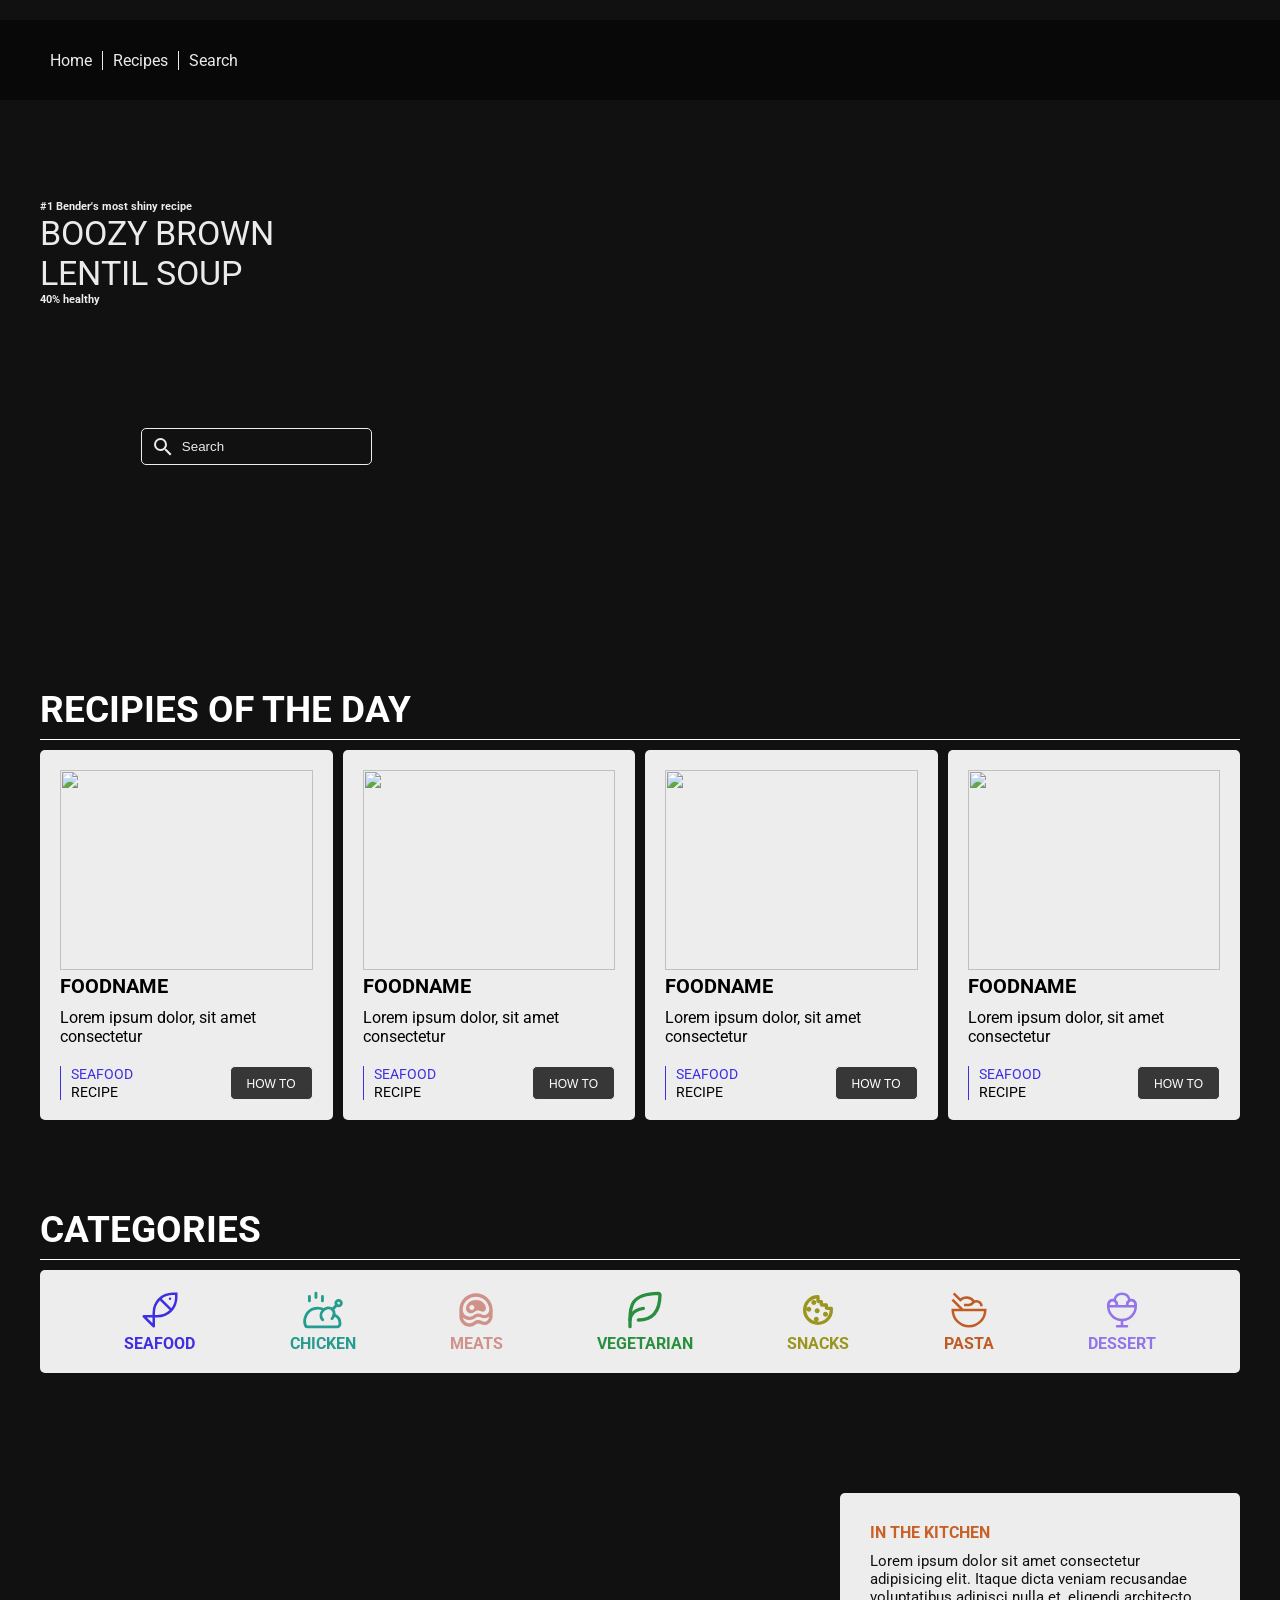
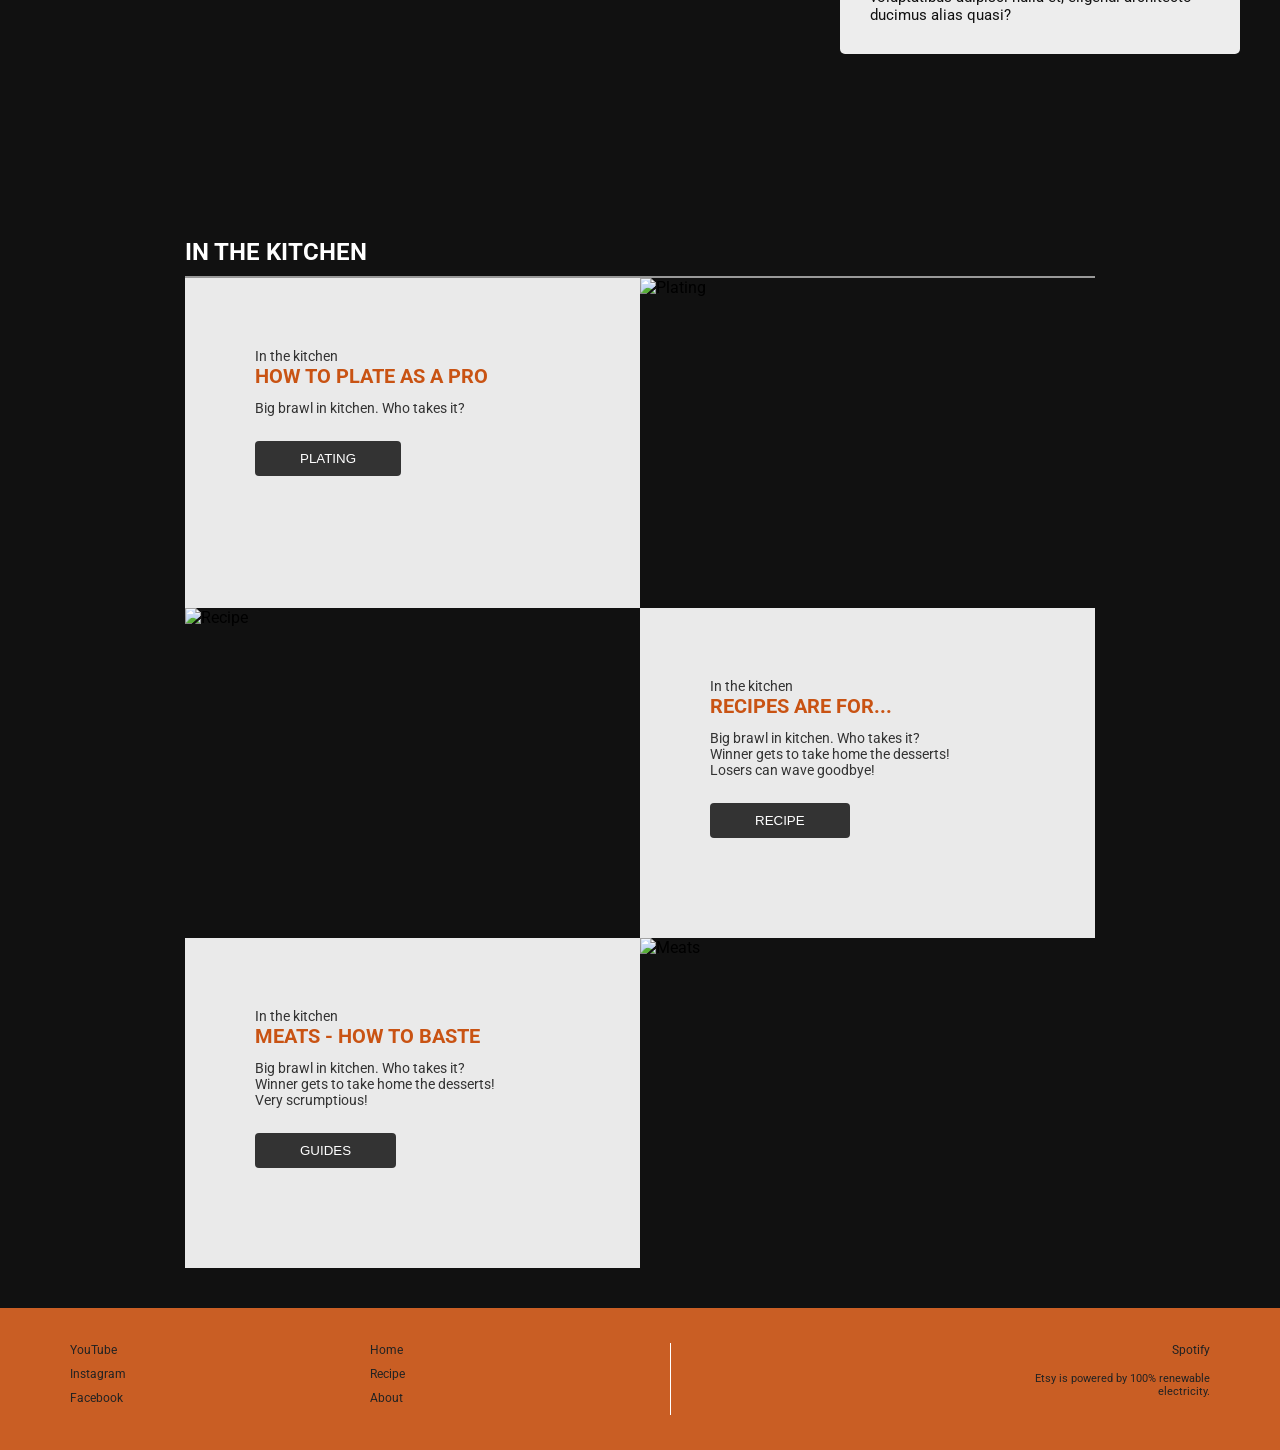
==== index.html @ 0a05d09a "Initial commit" ====
<!doctype html>
<html lang="en">

<head>
  <meta charset="UTF-8" />
  <meta name="viewport" content="width=device-width, initial-scale=1.0" />
  <title>Document</title>
  <link rel="stylesheet" href="./css/style.css" />
  <script src="https://code.iconify.design/iconify-icon/3.0.0/iconify-icon.min.js"></script>
</head>

<body>
  <div class="container">
    <!-- Navigation -->
    <nav class="navigation">
      <div class="menu-container">
        <ul>
          <li><a href="index.html">Home</a></li>
          <li><a href="#">Recipes</a></li>
          <li><a href="#">Search</a></li>
        </ul>
      </div>
    </nav>

    <!-- Hero -->
    <section class="hero">
      <div class="hero-container">
        <div class="hero-text">
          <h6>#1 Bender's most shiny recipe</h6>
          <h4>Boozy brown</h4>
          <h4>Lentil Soup</h4>
          <h6>40% healthy</h6>
        </div>

        <div class="hero-search">
          <div class="search-box">
            <span class="iconify search-icon" data-icon="#">
              <svg xmlns="http://www.w3.org/2000/svg" width="1em" height="1em" viewBox="0 0 24 24">
                <path d="M0 0h24v24H0z" fill="none" />
                <path fill="currentColor"
                  d="M9.5 3A6.5 6.5 0 0 1 16 9.5c0 1.61-.59 3.09-1.56 4.23l.27.27h.79l5 5l-1.5 1.5l-5-5v-.79l-.27-.27A6.52 6.52 0 0 1 9.5 16A6.5 6.5 0 0 1 3 9.5A6.5 6.5 0 0 1 9.5 3m0 2C7 5 5 7 5 9.5S7 14 9.5 14S14 12 14 9.5S12 5 9.5 5" />
              </svg>
            </span>
            <input type="text" class="search-input" placeholder="Search" />
          </div>
        </div>
      </div>
    </section>

    <!-- Todays recipe section -->
    <section class="todays_recipes">

      <div class="todays_recipes_headline">Recipies of the day</div>
      <div class="todays_recipes_content">
        <div class="todays_recipes_content_block">
          <div class="todays_recipes_content_block_image">
            <img src="https://picsum.photos/300/175" alt="">

          </div>
          <div class="todays_recipes_cotent_block_text">
            <div class="todays_recipes_content_block_text_top">
              <h5>FoodName</h5>
              <p>Lorem ipsum dolor, sit amet consectetur</p>
            </div>

            <div class="todays_recipes_content_block_text_bottom">
              <div data-category="seafood" class="todays_recipes_content_bottom_area">
                <div class="todays_recipes_content_bottom_area_left">
                  <p data-category="seafood" id="category-color">Seafood</p>
                  <p>Recipe</p>
                </div>
                <div class="todays_recipes_content_bottom_area_right">
                  <div class="todays_recipes_content_bottom_area_right_button">
                    <button>
                      <a href="#">How to</a>
                    </button>
                  </div>
                </div>
              </div>
            </div>

          </div>
        </div>

        <div class="todays_recipes_content_block">
          <div class="todays_recipes_content_block_image">
            <img src="https://picsum.photos/300/175" alt="">

          </div>
          <div class="todays_recipes_cotent_block_text">
            <div class="todays_recipes_content_block_text_top">
              <h5>FoodName</h5>
              <p>Lorem ipsum dolor, sit amet consectetur</p>
            </div>

            <div class="todays_recipes_content_block_text_bottom">
              <div data-category="seafood" class="todays_recipes_content_bottom_area">
                <div class="todays_recipes_content_bottom_area_left">
                  <p data-category="seafood" id="category-color">Seafood</p>
                  <p>Recipe</p>
                </div>
                <div class="todays_recipes_content_bottom_area_right">
                  <div class="todays_recipes_content_bottom_area_right_button">
                    <button>
                      <a href="#">How to</a>
                    </button>
                  </div>
                </div>
              </div>
            </div>

          </div>
        </div>

        <div class="todays_recipes_content_block">
          <div class="todays_recipes_content_block_image">
            <img src="https://picsum.photos/300/175" alt="">

          </div>
          <div class="todays_recipes_cotent_block_text">
            <div class="todays_recipes_content_block_text_top">
              <h5>FoodName</h5>
              <p>Lorem ipsum dolor, sit amet consectetur</p>
            </div>

            <div class="todays_recipes_content_block_text_bottom">
              <div data-category="seafood" class="todays_recipes_content_bottom_area">
                <div class="todays_recipes_content_bottom_area_left">
                  <p data-category="seafood" id="category-color">Seafood</p>
                  <p>Recipe</p>
                </div>
                <div class="todays_recipes_content_bottom_area_right">
                  <div class="todays_recipes_content_bottom_area_right_button">
                    <button>
                      <a href="#">How to</a>
                    </button>
                  </div>
                </div>
              </div>
            </div>

          </div>
        </div>

        <div class="todays_recipes_content_block">
          <div class="todays_recipes_content_block_image">
            <img src="https://picsum.photos/300/175" alt="">

          </div>
          <div class="todays_recipes_cotent_block_text">
            <div class="todays_recipes_content_block_text_top">
              <h5>FoodName</h5>
              <p>Lorem ipsum dolor, sit amet consectetur</p>
            </div>

            <div class="todays_recipes_content_block_text_bottom">
              <div data-category="seafood" class="todays_recipes_content_bottom_area">
                <div class="todays_recipes_content_bottom_area_left">
                  <p data-category="seafood" id="category-color">Seafood</p>
                  <p>Recipe</p>
                </div>
                <div class="todays_recipes_content_bottom_area_right">
                  <div class="todays_recipes_content_bottom_area_right_button">
                    <button>
                      <a href="#">How to</a>
                    </button>
                  </div>
                </div>
              </div>
            </div>

          </div>
        </div>

      </div>


    </section>

    <!-- Categories section -->
    <section class="categories">
      <div class="todays_recipes_headline">Categories</div>
      <div class="categories_content">
        <div class="categories_content_block">
          <span data-category="seafood" class="iconify">
            <svg xmlns="http://www.w3.org/2000/svg" width="1em" height="1em" viewBox="0 0 32 32">
              <path d="M0 0h32v32H0z" fill="none" />
              <circle cx="24" cy="7" r="1" fill="currentColor" />
              <path fill="currentColor"
                d="M26 2a16.02 16.02 0 0 0-16 16v2H3a1 1 0 0 0-.707 1.707l8 8A1 1 0 0 0 12 29v-7h2A16.02 16.02 0 0 0 30 6V2ZM10 26.586L5.414 22H10ZM12 20v-2a13.94 13.94 0 0 1 3.908-9.678l7.77 7.77A13.94 13.94 0 0 1 14 20ZM28 6a13.9 13.9 0 0 1-2.98 8.606L17.395 6.98A13.9 13.9 0 0 1 26 4h2Z" />
            </svg>

          </span>
          <p data-category="seafood">Seafood</p>
        </div>

         <div class="categories_content_block">
          <span data-category="chicken" class="iconify">
            <svg xmlns="http://www.w3.org/2000/svg" width="1em" height="1em" viewBox="0 0 14 14">
	<path d="M0 0h14v14H0z" fill="none" />
	<g fill="none" stroke="currentColor" stroke-linecap="round">
		<path stroke-linejoin="round" d="M2.243 2.246v1.562m4.563-1.562v1.562M4.525 1.083v1.562" />
		<path d="M11.509 4.602a.955.955 0 1 0 1.91 0a.955.955 0 1 0-1.91 0" />
		<path stroke-linejoin="round" d="m10.841 8.677l.212.093c1.48.7 1.889 1.606 1.889 2.85v.298a1 1 0 0 1-1 1H1.64c-.327 0-.634-.161-.76-.463c-.277-.669-.599-2.013.238-3.685c1.21-2.416 4.187-2.947 6.094-1.947l.09.046" />
		<path d="M10.158 10.006c.928-1.018.976-2.485.108-3.275s-2.323-.605-3.25.413c-.843.925-.96 2.219-.325 3.04q.097.127.217.235" />
		<path stroke-linejoin="round" d="M11.806 5.296L10.32 6.781" />
	</g>
</svg>

          </span>
          <p data-category="chicken">chicken</p>
        </div>
         <div class="categories_content_block">
          <span data-category="meats" class="iconify">
            <svg xmlns="http://www.w3.org/2000/svg" width="1em" height="1em" viewBox="0 0 24 24">
	<path d="M0 0h24v24H0z" fill="none" />
	<path fill="currentColor" d="M21.97 12.01c.02-.27.02-.55 0-.82C21.55 6.04 17.18 2 12 2s-9.45 3.88-9.95 9.02c-.04.44-.04.87 0 1.3v2.7c-.33 3.41 1.89 6.45 5.05 6.91a6 6 0 0 0 4.71-1.28c.8-.66 1.89-.75 2.84-.24c.73.39 1.56.55 2.38.59c1.27 0 2.48-.56 3.41-1.56c1.1-1.2 1.68-2.88 1.55-4.43l.03-3h-.03ZM12 4c4.14 0 7.64 3.23 7.97 7.35c.08 1-.26 2.02-.91 2.72c-.39.42-1.06.93-2.06.93c-.53.04-.98-.12-1.42-.36c-1.67-.9-3.61-.72-5.05.45c-.88.72-2 1.03-3.14.86c-1.82-.27-3.16-1.86-3.34-3.8v-.98a7.97 7.97 0 0 1 7.96-7.18Zm5.01 15c-.5 0-.98-.12-1.42-.36c-1.67-.9-3.61-.73-5.05.45c-.88.72-2 1.02-3.14.86c-1.68-.25-2.95-1.64-3.27-3.43c.82.74 1.84 1.24 2.98 1.41a6 6 0 0 0 4.71-1.28c.8-.66 1.89-.75 2.84-.24c.73.39 1.56.57 2.38.59c1.07 0 2.08-.38 2.92-1.04c-.12.79-.46 1.55-.99 2.12c-.38.42-1.03.92-1.94.92Z" />
	<path fill="currentColor" d="M8.82 14c1.18 0 1.73-.48 2.43-.97c.76-.53 1.89-.91 2.75-.51c.38.17 1.54.51 2 .51c1 0 2.12-.89 1.99-2.29C17.74 8.09 15.15 6 12 6s-5.68 2.04-5.98 4.66c-.18 1.59.95 3.34 2.8 3.34m.68-5c.83 0 1.5.67 1.5 1.5S10.33 12 9.5 12S8 11.33 8 10.5S8.67 9 9.5 9" />
</svg>
          </span>
          <p data-category="meats">meats</p>
        </div>



         <div class="categories_content_block">
          <span data-category="vegetarian" class="iconify">
            <svg xmlns="http://www.w3.org/2000/svg" width="1em" height="1em" viewBox="0 0 24 24">
	<path d="M0 0h24v24H0z" fill="none" />
	<g fill="none" stroke="currentColor" stroke-linecap="round" stroke-linejoin="round" stroke-width="2">
		<path d="M8 18C19.955 18 20.917 7.83 20.994 2.997a.983.983 0 0 0-1.006-.988C3 2.321 3 10.557 3 18v4" />
		<path d="M3 18s0-6 8-7" />
	</g>
</svg>
          </span>
          <p data-category="vegetarian">vegetarian</p>
        </div>


         <div class="categories_content_block">
          <span data-category="snacks" class="iconify">
            <svg xmlns="http://www.w3.org/2000/svg" width="1em" height="1em" viewBox="0 0 24 24">
	<path d="M0 0h24v24H0z" fill="none" />
	<path fill="currentColor" d="M20.87 10.5C20.6 10 20 10 20 10h-2V9c0-1-1-1-1-1h-2V7c0-1-1-1-1-1h-1V4c0-1-1-1-1-1a9 9 0 1 0 9 9c0-.5-.04-1-.13-1.5m-9.55 8.46c.68-.14 1.18-.74 1.18-1.46c0-.83-.67-1.5-1.5-1.5a1.498 1.498 0 0 0-.84 2.74c-2.62-.7-4.66-2.93-5.07-5.62C5 12.61 5 12.11 5 11.62c.07.77.71 1.38 1.5 1.38c.83 0 1.5-.67 1.5-1.5S7.33 10 6.5 10c-.68 0-1.25.46-1.43 1.08C5.47 8 7.91 5.5 11 5.07V6.5c0 .83.67 1.5 1.5 1.5h.5v.5c0 .83.67 1.5 1.5 1.5H16v.5c0 .83.67 1.5 1.5 1.5H19c0 4.08-3.5 7.36-7.68 6.96M9.5 9C8.67 9 8 8.33 8 7.5S8.67 6 9.5 6s1.5.67 1.5 1.5S10.33 9 9.5 9m3.5 3.5c0 .83-.67 1.5-1.5 1.5s-1.5-.67-1.5-1.5s.67-1.5 1.5-1.5s1.5.67 1.5 1.5m5 2c0 .83-.67 1.5-1.5 1.5s-1.5-.67-1.5-1.5s.67-1.5 1.5-1.5s1.5.67 1.5 1.5" />
</svg>

          </span>
          <p data-category="snacks">snacks</p>
        </div>
         <div class="categories_content_block">
          <span data-category="pasta" class="iconify">
            <svg xmlns="http://www.w3.org/2000/svg" width="1em" height="1em" viewBox="0 0 32 32">
	<path d="M0 0h32v32H0z" fill="none" />
	<path fill="currentColor" d="m11.414 15l-8-8L2 8.414L8.586 15H2v1a14 14 0 0 0 28 0v-1ZM16 28A12.017 12.017 0 0 1 4.042 17h23.917A12.017 12.017 0 0 1 16 28" />
	<path fill="currentColor" d="M22 8a5 5 0 0 0-1.57.255A8.02 8.02 0 0 0 14 5a7.94 7.94 0 0 0-4.906 1.68L4.414 2L3 3.414l6.05 6.05l.707-.707A5.96 5.96 0 0 1 14 7a6.02 6.02 0 0 1 4.688 2.264a5 5 0 0 0-.59.61A2.99 2.99 0 0 1 15.754 11H12v2h3.754a4.98 4.98 0 0 0 3.904-1.874A3 3 0 0 1 25 13h2a5.006 5.006 0 0 0-5-5" />
</svg>
          </span>
          <p data-category="pasta">pasta</p>
        </div>


         <div class="categories_content_block">
          <span data-category="desserts"class="iconify">
            <svg xmlns="http://www.w3.org/2000/svg" width="1em" height="1em" viewBox="0 0 1024 1024">
	<path d="M0 0h1024v1024H0z" fill="none" />
	<path fill="currentColor" d="M128 416v-48a144 144 0 0 1 168.6-141.9a224.1 224.1 0 0 1 430.8 0A144 144 0 0 1 896 368v48a384 384 0 0 1-352 382.7V896h-64v-97.3A384 384 0 0 1 128 416m287.1-32h193.8a144 144 0 0 1 58.9-132.8a160 160 0 0 0-311.6 0A144 144 0 0 1 415.1 384m-72.9 0a72 72 0 1 0-140.5 0zm339.6 0h140.4a72 72 0 1 0-140.5 0zM512 736a320 320 0 0 0 318.4-288H193.6A320 320 0 0 0 512 736M384 896h256a32 32 0 1 1 0 64H384a32 32 0 1 1 0-64" />
</svg>

          </span>
          <p data-category="desserts" >dessert</p>
        </div>
      </div>


    </section>

    <!-- Image section -->
    <section class="image_section">
      <div class="image_section_controller">
        <div class="image_section_box">
          <h4>In the kitchen</h4>
          <p>Lorem ipsum dolor sit amet consectetur adipisicing elit. Itaque dicta veniam recusandae voluptatibus adipisci nulla et, eligendi architecto ducimus alias quasi?</p>
        </div>

      </div>

    </section>

    <!-- Content area -->
    <section class="content-area">

    </section>

    <!-- Footer -->
  </div>
</body>

<section class="kitchen">
  <h1>IN THE KITCHEN</h1>

  <div class="kitchen-grid">
    <div class="kitchen-text">
      <p>In the kitchen</p>
      <h2>HOW TO PLATE AS A PRO</h2>
      <p>Big brawl in kitchen. Who takes it?</p>
      <button>PLATING</button>
    </div>

    <div class="kitchen-image">
      <img src="https://picsum.photos/600/400" alt="Plating">
    </div>
  </div>

<div class="kitchen-grid">

  <div class="kitchen-image">
    <img src="https://picsum.photos/600/400?random=2" alt="Recipe">
  </div>

  <div class="kitchen-text">
    <p>In the kitchen</p>
    <h2>RECIPES ARE FOR...</h2>
    <p>
      Big brawl in kitchen. Who takes it?<br>
      Winner gets to take home the desserts!<br>
      Losers can wave goodbye!
    </p>
    <button>RECIPE</button>
  </div>

</div>

<div class="kitchen-grid">

  <div class="kitchen-text">
    <p>In the kitchen</p>
    <h2>MEATS - HOW TO BASTE</h2>
    <p>
      Big brawl in kitchen. Who takes it?<br>
      Winner gets to take home the desserts!<br>
      Very scrumptious!
    </p>
    <button>GUIDES</button>
  </div>

  <div class="kitchen-image">
    <img src="https://picsum.photos/600/400?random=3" alt="Meats">
  </div>

</div>

 </section>

<footer class="footer">

  <div class="footer-social">
    <p class="social-link">
  <iconify-icon icon="ant-design:youtube-outlined"></iconify-icon>
  YouTube
</p>
  <p class="social-link">
  <iconify-icon icon="ant-design:instagram-outlined"></iconify-icon>
  <span>Instagram</span>
</p>
  <p class="social-link">
  <iconify-icon icon="ant-design:facebook-outlined"></iconify-icon>
  <span>Facebook</span>
</p>
  </div>

  <div class="footer-menu">
    <p>Home</p>
    <p>Recipe</p>
    <p>About</p>
  </div>

<div class="footer-info">

  <p class="spotify-link">
    <iconify-icon icon="ant-design:spotify-outlined"></iconify-icon>
    <span>Spotify</span>
  </p>

  <div class="footer-energy">
    <iconify-icon icon="bi:recycle"></iconify-icon>
    <p>Etsy is powered by 100% renewable electricity.</p>
  </div>

</div>

</footer>
 
</html>
---- css/style.css ----
/* Robot Font */
@import url('https://fonts.googleapis.com/css2?family=Inter:ital,opsz,wght@0,14..32,100..900;1,14..32,100..900&family=Roboto:ital,wght@0,100..900;1,100..900&display=swap');

:root {
    /* Dimensions */
    --width-full: 100%;
    --width-12col: 1200px;

    /* Grid settings */
    --grid-gap: 10px;
    --padding-default: 20px;


    /* Colors */
    --bg-color-nav: #00000088;
    --bg-color-light: #ededed;
    --bg-color-dark: #111;
    --primary-color: #C96126;
    --color-white: #fff;
    --color-dark: #373737;
    --color-light: #ebebeb;

    /* Color swatch categories */
    --category-seafood: #3e30e2;
    --category-chicken: #249c8e;
    --category-meats: #d09189;
    --category-vegetarian: #298f3f;
    --category-snacks: #9a951e;
    --category-pasta: #bf5b23;
    --category-desserts: #9374eb;

}

/*Data-category attributes*/ 
div[data-category= "seafood"]{
    border-left: 1px solid var(--category-seafood)
}

p[data-category= "seafood"]{
    color: var(--category-seafood)
}

span[data-category= "seafood"]{
    color: var(--category-seafood);
}       

div[data-category= "chicken"]{
    border-left: 1px solid var(--category-chicken);
}

p[data-category= "chicken"]{
    color: var(--category-chicken);
}

span[data-category= "chicken"]{
    color: var(--category-chicken);
}

div[data-category= "meats"]{
    border-left: 1px solid var(--category-meats);
}

p[data-category= "meats"]{
    color: var(--category-meats);
}

span[data-category= "meats"]{
    color: var(--category-meats);
}

div[data-category= "vegetarian"]{
    border-left: 1px solid var(--category-vegetarian);
}

p[data-category= "vegetarian"]{
    color: var(--category-vegetarian);
}

span[data-category= "vegetarian"]{
    color: var(--category-vegetarian);
}

div[data-category= "snacks"]{
    border-left: 1px solid var(--category-snacks);
}

p[data-category= "snacks"]{
    color: var(--category-snacks);
}

span[data-category= "snacks"]{
    color: var(--category-snacks);
}

div[data-category= "pasta"]{
    border-left: 1px solid var(--category-pasta);
}

p[data-category= "pasta"]{
    color: var(--category-pasta);
}

span[data-category= "pasta"]{
    color: var(--category-pasta);
}

div[data-category= "desserts"]{
    border-left: 1px solid var(--category-desserts);
}

p[data-category= "desserts"]{
    color: var(--category-desserts);
}

span[data-category= "desserts"]{
    color: var(--category-desserts);
}

* {
    margin: 0;
    padding: 0;
    box-sizing: border-box;
}

body {
    background-color: var(--bg-color-dark);
    width: var(--width-full);
    font-family: "Roboto", sans-serif;
    height: 100%;
    position: relative;
}

.container {
    display: grid;
    width: var(--width-full);
    grid-template-rows: auto;
    gap: var(--grid-gap);
}

.navigation,
.hero,
.image-section,
.footer {
    width: var(--width-full);
}

.todays_recipes,
.categories,
.content-area {
    width: var(--width-12col);
    margin: 0 auto;
}

.navigation {
    display: flex;
    width: var(--width-full);
    height: 80px;
    background-color: var(--bg-color-nav);
    padding: 20px;
    justify-content: center;
    align-items: center;
    position: absolute;
    top: 20px;
    left: 0px;
    z-index: 10;
}

/* For floaty later JS */
.navigation.fixed {
    position: fixed;
    top: 0;
    width: 100%;
    z-index: 1000;
}

.menu-container {
    width: var(--width-12col);
}

.menu-container ul {
    display: flex;
}

.menu-container ul li {
    list-style-type: none;
}

.menu-container a {
    padding: 0 10px;
    text-decoration: none;
    color: var(--color-light);
    border-right: 1px solid var(--color-light);
}

.menu-container a:hover {
    color: var(--primary-color);
}

.menu-container li:last-child a {
    border-right: none;
}

/* Hero Section */
.hero {
    display: flex;
    width: var(--width-full);
    justify-content: center;
    color: var(--color-light);
    position: relative;
    top: 0;
    min-height: 600px;
    height: auto;
    margin: 0;
    background-image: url("https://picsum.photos/1920/800");
    background-size: cover;
    background-position: center;
}

.hero-container {
    width: var(--width-12col);
    height: 100%;
    display: grid;
    grid-template-columns: repeat(12, 1fr);
    grid-template-rows: auto auto auto;
    gap: var(--grid-gap);
}

.hero-text {
    grid-column: 1 / span 4;
    grid-row: 1;
    margin-top: 200px;
}

.hero-text h4,
h6 {
    padding: 0;
    margin: 0;
}

.hero-text h4 {
    font-weight: 400;
    font-size: 34px;
    text-transform: uppercase;
}

.hero-search {
    grid-column: 2 / span 3;
    grid-row: 2;
    margin-top: 50px;
}

.search-box {
    position: relative;
    display: flex;
    align-items: center;
}

.search-input {
    background-color: transparent;
    padding: 10px 20px 10px 40px;
    border-radius: 5px;
    border: 1px solid var(--bg-color-light);
    outline: none;
    color: var(--color-light);
}

.search-input::placeholder {
    color: var(--color-light);
}

.search-icon {
    position: absolute;
    left: 10px;
    font-size: 24px;
    display: flex;
    align-items: center;
}

/* Todays recipes stuff start */
.todays_recipes {
    height: fit-content;
    width: var(--width-12col);
    display:grid; 
    grid-template-rows: 130px auto;
    grid-template-columns: 1fr;
    gap:var(--grid-gap)
}

.todays_recipes_content_block_image img {
    height: 200px;
    width: 100%;
    background-size: cover;
    background-position: center;
}


.todays_recipes_headline {
    height: 60px;
    color: var(--color-white);
    border-bottom: 1px solid var(--color-white);
    display: flex;
    justify-content: flex-start;
    align-items: center;
    font-size: 37px;
    text-transform: uppercase;
    font-weight: 700;
    margin-top: 70px;
}

.todays_recipes_content {
    display: grid;
    grid-template-columns: repeat(4, 1fr);
    gap: var(--grid-gap);
    height: fit-content;
    width: var(--width-12col);
}

.todays_recipes_content_block {
    background-color: var(--bg-color-light);
    border-radius: 5px;
    display: flex;
    flex-direction: column;
    position: relative;
    padding:20px;

}

.todays_recipes_content_block_text {
    padding: 20px;
    color: var(--color-dark);
    display:flex;
    flex-direction: column;
    justify-content: space-between;
    flex: 1;
}

.todays_recipes_content_block_text_top h5 {
    font-weight: 700;
    font-size: 20px;
    margin-bottom: 10px;
    text-transform: uppercase;
}

.todays_recipes_content_block_text p {
    font-size: 16px;
}

.todays_recipes_content_bottom_area {
 display: flex;
 justify-content: space-between;
 margin: 20px 0 0 0;   
}

.todays_recipes_content_bottom_area_left {
    display: flex;
    justify-content: space-between;
    padding: 0 0 0 10px;
    flex-direction: column;
}

.todays_recipes_content_bottom_area_left p {
    font-size: 14px;
    font-weight: 400;
    text-transform: uppercase;

}

.todays_recipes_content_bottom_area_right button {
background-color: var(--color-dark);
border: 1px solid var(--bg-color-light);
border-radius: 5px;
padding: 8px 16px;
font-size: 14px;
font-weight: 400;
cursor: pointer;
}

.todays_recipes_content_bottom_area_right button a { 
    color: var(--color-white);
    text-decoration: none;
    text-transform: uppercase;
    font-size: 12px;
    transition: 0,3s;

}

.todays_recipes_content_bottom_area_right button a:hover {
    color: var(--primary-color);
}

.categories {
    width: var(--width-12col);
}
.categories_content {
    display: flex;
    background-color: var(--bg-color-light);
    gap: var(--grid-gap);
    padding: 20px 0;
    border-radius: 5px;
    margin: 10px auto;
    justify-content: space-evenly;
}

.categories_content_block {
    display: flex;
    justify-content: center;
    align-items: center;
    font-size: 16px;
    font-weight: 700;
    text-transform: uppercase;
    flex-direction: column;

}
.categories_content_block svg {
    font-size: 40px;

}

/* image section start */

.image_section {
    width: var(--width-full);
    height: 400px;
    display: flex;
    justify-content: center;
    background-image: url("https://picsum.photos/1920/400");
    background-size: cover;
    background-position: center;
    clip-path: polygon(0 0, 100% 14%, 100% 100%, 0% 100%);

}

.image_section_controller {
    width: var(--width-12col);
    display: grid;
    grid-template-columns: repeat(12, 1fr);
    grid-template-rows: 100px auto 50px;

}

.image_section_box {
    grid-row:2;
    background-color: var(--bg-color-light);
    grid-column: 9 / span 4;
    height: fit-content;
    padding: 30px;
    border-radius: 5px;
}

.image_section h4 {
    color: var(--primary-color);
    text-transform: uppercase;
    font-size: 16px;
    font-weight: 700;
    padding: 0 0 10px 0;
}

.image_section p {
    font-size: 15px;
    color: var(--bg-color-dark);
}


/* RMD start */
@media (width <= 768px) {
    :root { 
        --width-12col: 100%
    }
    
    body {

    }

    .todays_recipes {
       width: 90%;
    }

    .todays_recipes_content {
        grid-template-columns: repeat(1, 1fr);
        
    }

    .categories_content {
        flex-wrap: wrap;
        justify-content: flex-start;
    }
    
    .categories_content_block {
        width: 45%;
        margin: 5px;
    }

    .image_section {
        display:none;
    }

    .todays_recipes_headline {
        font-size: 30px;
    }
}

.kitchen {
  background-color: #111;
  padding: 35px 35px 40px;
  max-width: 980px;
  margin: 0 auto;
}

.kitchen h1 {
  color: white;
  border-bottom: 2px solid #999;
  padding-bottom: 10px;
}

.kitchen-grid {
  display: grid;
  grid-template-columns: 1fr 1fr;
  height: 330px;
}

.kitchen-text {
  background-color: #eaeaea;
  padding: 70px;
}

.kitchen-image img {
  width: 100%;
  height: 100%;
  object-fit: cover;
}

.kitchen-text h2 {
  color: #c95313;
  font-size: 20px;
  margin-bottom: 12px;
}

.kitchen-text p {
  font-size: 14px;
  color: #333;
}

.kitchen-text button {
  background-color: #333;
  color: white;
  border: none;
  padding: 10px 45px;
  margin-top: 25px;
  border-radius: 4px;
  cursor: pointer;
}

.footer {
  background-color: #c95e24;
  display: grid;
  grid-template-columns: 1fr 1fr 2fr;
  gap: 30px;
  padding: 35px 70px;
  color: #222;
  font-size: 12px;
}

.footer p {
  margin-bottom: 10px;
}

.footer-info {
  border-left: 1px solid white;
  padding-left: 30px;
  text-align: right;
}

.spotify-link {
  display: flex;
  align-items: center;
  justify-content: flex-end;
  gap: 8px;
}

.spotify-link iconify-icon {
  font-size: 18px;
  color: #222;
}

.footer-energy {
  display: flex;
  align-items: center;
  justify-content: flex-end;
  gap: 10px;
  margin-top: 15px;
}

.footer-energy iconify-icon {
  font-size: 22px;
  color: #222;
  flex-shrink: 0;
}

.footer-energy p {
  font-size: 11px;
  max-width: 180px;
  margin: 0;
}
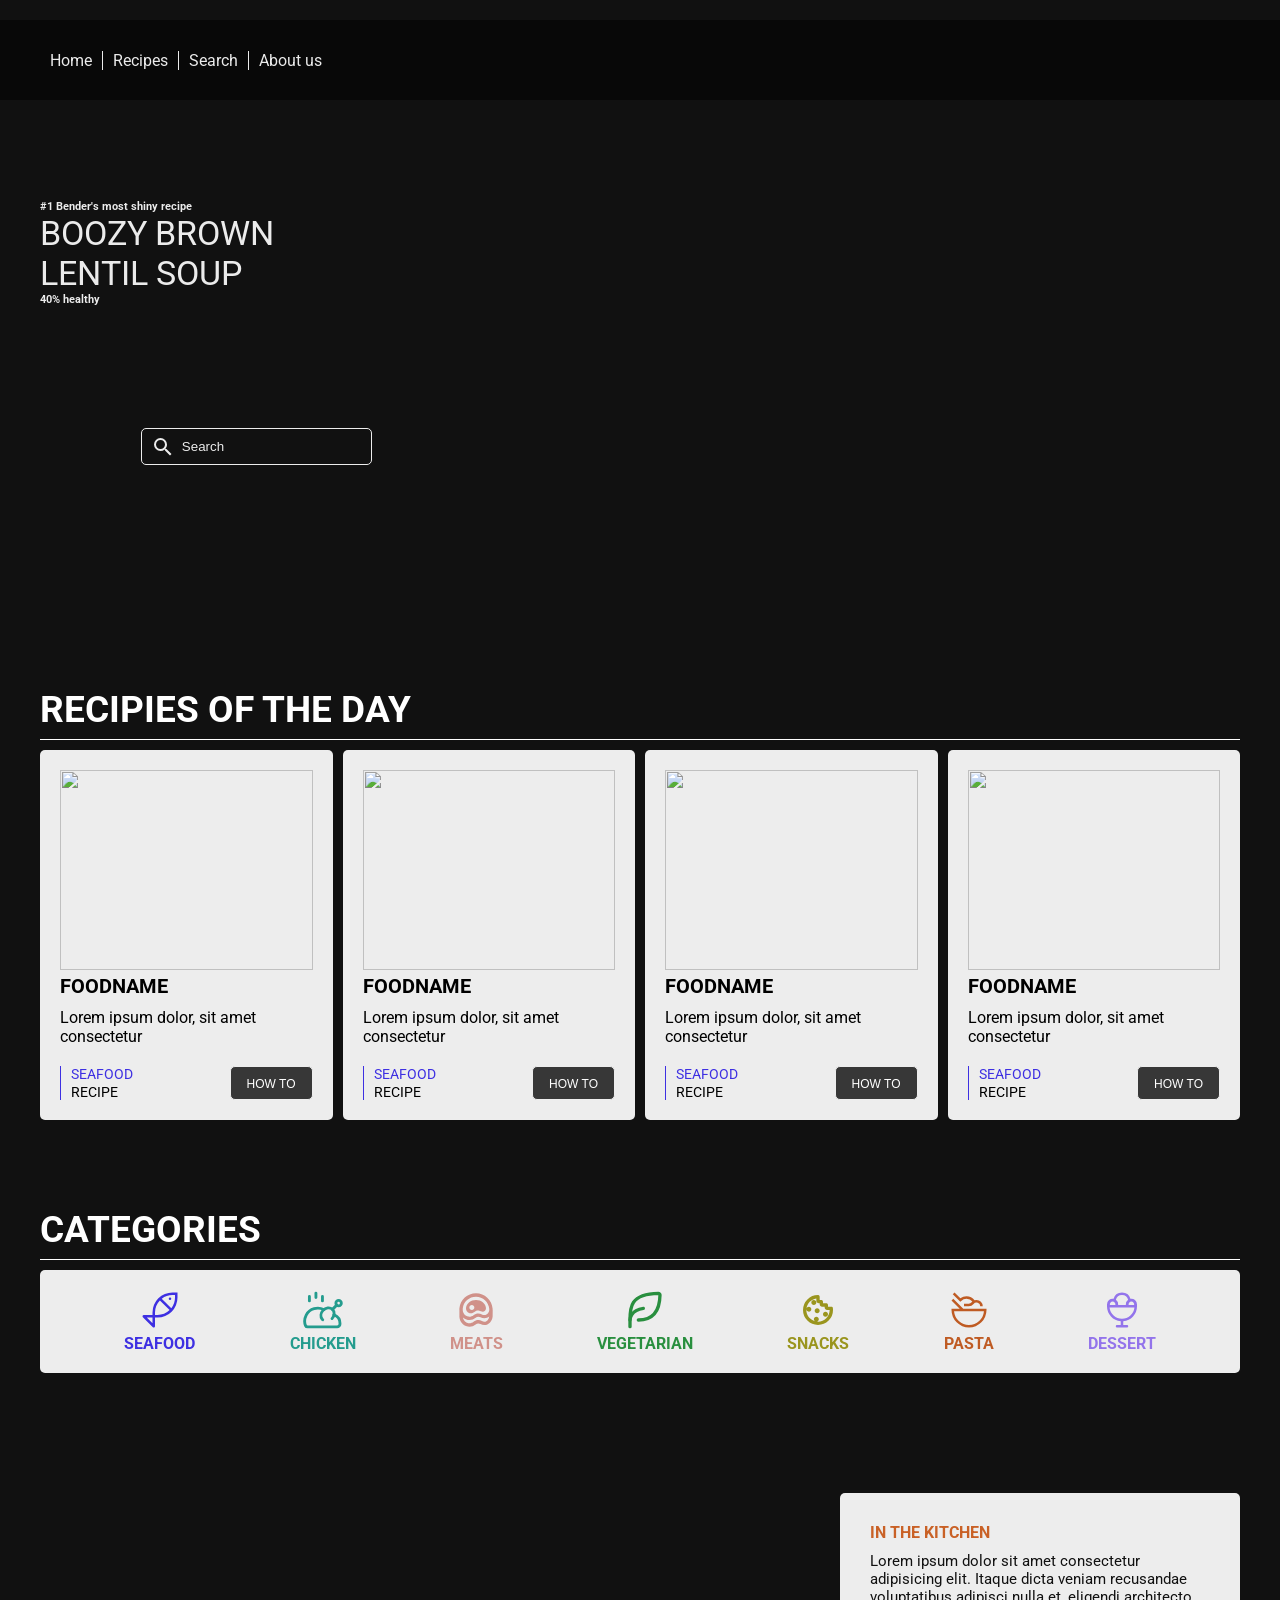
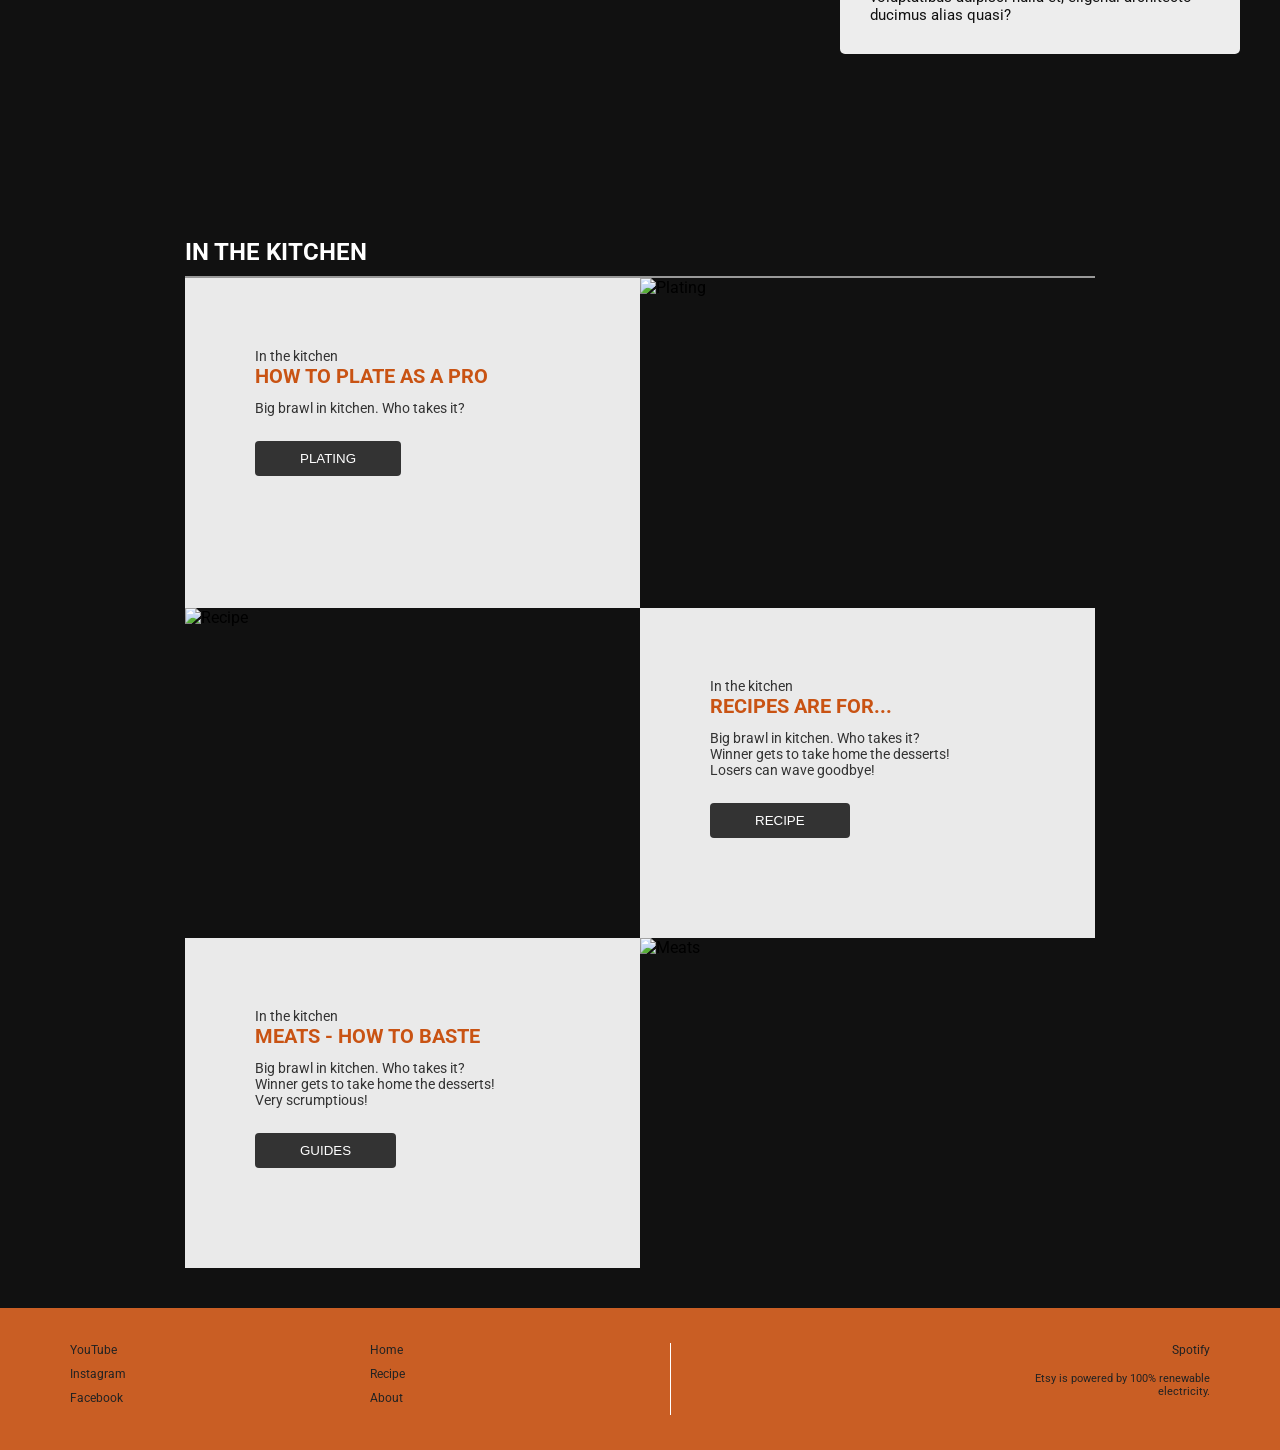
==== commit 695e623b: "hej" ====
--- a/index.html
+++ b/index.html
@@ -12,15 +12,16 @@
 <body>
   <div class="container">
     <!-- Navigation -->
-    <nav class="navigation">
-      <div class="menu-container">
+<nav class="navigation">
+    <div class="menu-container">
         <ul>
-          <li><a href="index.html">Home</a></li>
-          <li><a href="#">Recipes</a></li>
-          <li><a href="#">Search</a></li>
+            <li><a href="index.html">Home</a></li>
+            <li><a href="recipe.details.html">Recipes</a></li>
+            <li><a href="recipe.search.html">Search</a></li>
+            <li><a href="about-us.html">About us</a></li>
         </ul>
-      </div>
-    </nav>
+    </div>
+</nav>
 
     <!-- Hero -->
     <section class="hero">
--- a/css/style.css
+++ b/css/style.css
@@ -497,6 +497,8 @@
     .todays_recipes_headline {
         font-size: 30px;
     }
+
+    
 }
 
 .kitchen {
@@ -600,4 +602,49 @@
   font-size: 11px;
   max-width: 180px;
   margin: 0;
-}+}
+
+/* MOBILE VERSION - FORSIDE */
+
+@media (max-width: 768px) {
+
+    /* HERO SECTION */
+
+    .hero {
+        min-height: 500px;
+        background-position: center;
+    }
+
+    .hero-container {
+        width: 90%;
+        grid-template-columns: 1fr;
+        gap: 20px;
+    }
+
+    .hero-text {
+        grid-column: 1;
+        grid-row: auto;
+        margin-top: 160px;
+    }
+
+    .hero-text h4 {
+        font-size: 26px;
+    }
+
+    .hero-search {
+        grid-column: 1;
+        grid-row: auto;
+        margin-top: 20px;
+        width: 100%;
+    }
+
+    .search-box {
+        width: 100%;
+    }
+
+    .search-input {
+        width: 100%;
+        box-sizing: border-box;
+    }
+
+}
